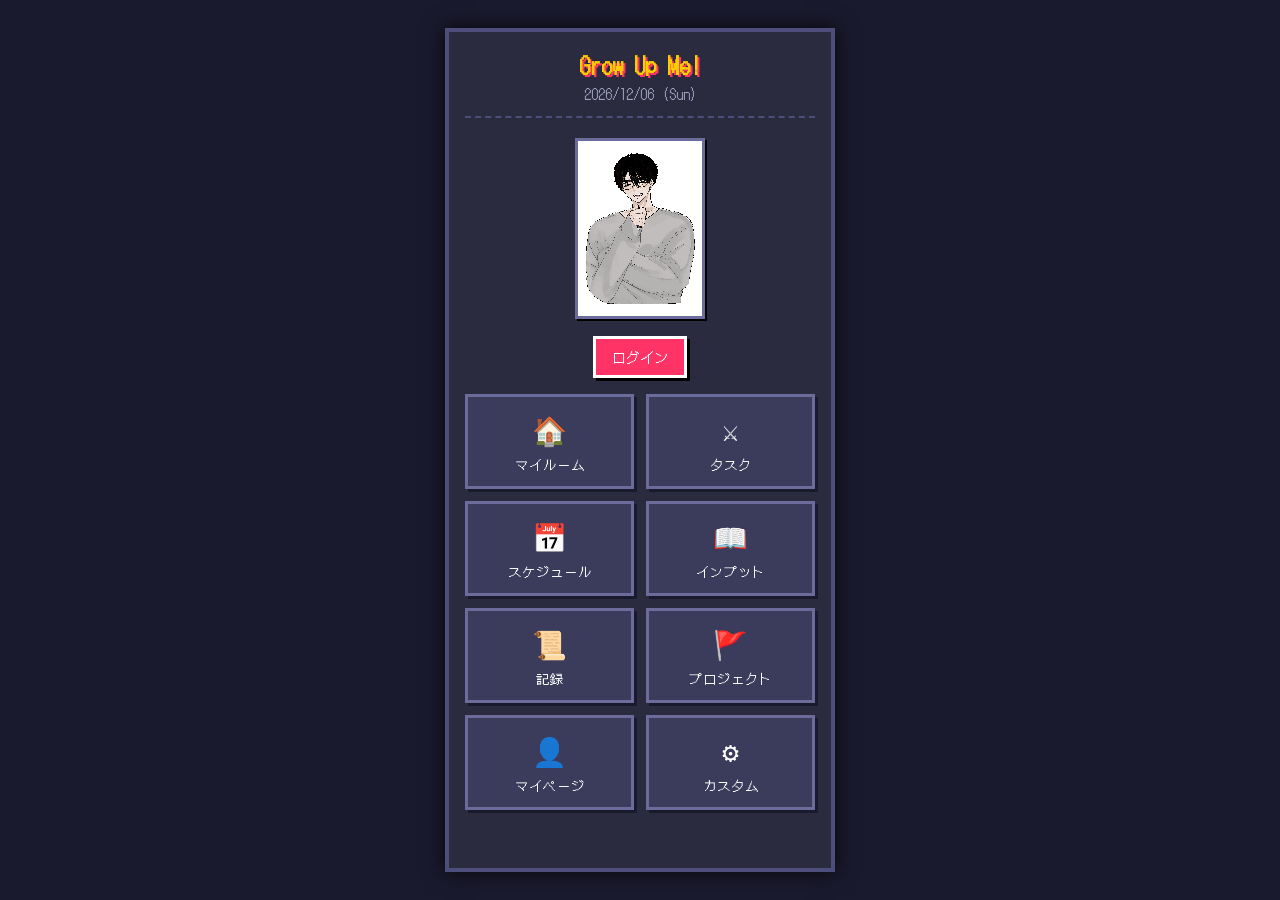
==== index.html @ ffae5933 "Add files via upload" ====
<!DOCTYPE html>
<html lang="ja">
<head>
    <meta charset="UTF-8">
    <meta name="viewport" content="width=device-width, initial-scale=1.0">
    <title>Grow Up Me! - ホーム</title>
    <!-- 修正: ../ を削除しました -->
    <link rel="stylesheet" href="style.css">
</head>
<body>
    <!-- 読み込み中画面 -->
    <div id="loading-screen" class="loading-screen">
        <div class="loading-content">
            <p class="loading-title">今日は何する？</p>
            <div class="loading-bar-container">
                <div id="loading-bar" class="loading-bar"></div>
            </div>
        </div>
    </div>

    <!-- メインコンテンツ -->
    <div id="app" class="app-container hidden">
        <header class="header">
            <h1 class="game-title">Grow Up Me!</h1>
            <div id="date-display" class="date-display">2026/07/31 (Fri)</div>
        </header>

        <!-- ログイン画面のコンテナ内など、配置したい場所に追加 -->
        <div class="login-image-container">
            <!-- 修正: ../ を削除しました -->
            <img src="home.gif" alt="ホーム画像" class="responsive-home-img">
        </div>

        <main class="main-content">
            <!-- ログインセクション -->
            <section id="login-section" class="login-section">
                <button id="login-btn" class="dot-btn">ログイン</button>
            </section>

            <!-- 8個のアイコン（2列表示） -->
            <nav class="icon-grid">
                <!-- 修正: すべてのリンクから ../ を削除しました -->
                <a href="room.html" class="icon-card">
                    <div class="icon-box">🏠</div>
                    <span>マイルーム</span>
                </a>
                <a href="task.html" class="icon-card">
                    <div class="icon-box">⚔️</div>
                    <span>タスク</span>
                </a>
                <a href="schedule.html" class="icon-card">
                    <div class="icon-box">📅</div>
                    <span>スケジュール</span>
                </a>
                <a href="input.html" class="icon-card">
                    <div class="icon-box">📖</div>
                    <span>インプット</span>
                </a>
                <a href="record.html" class="icon-card">
                    <div class="icon-box">📜</div>
                    <span>記録</span>
                </a>
                <a href="project.html" class="icon-card">
                    <div class="icon-box">🚩</div>
                    <span>プロジェクト</span>
                </a>
                <a href="mypage.html" class="icon-card">
                    <div class="icon-box">👤</div>
                    <span>マイページ</span>
                </a>
                <a href="custom.html" class="icon-card">
                    <div class="icon-box">⚙️</div>
                    <span>カスタム</span>
                </a>
            </nav>
        </main>
    </div>

    <!-- 修正: ../ を削除しました -->
    <script src="script.js"></script>
</body>
</html>
---- style.css ----
/* レトロゲーム風フォント・基本設定 */
@import url('https://fonts.googleapis.com/css2?family=DotGothic16&display=swap');

* {
    box-sizing: border-box;
    margin: 0;
    padding: 0;
}

body {
    background-color: #1a1a2e;
    color: #fff;
    font-family: 'DotGothic16', monospace;
    display: flex;
    justify-content: center;
    align-items: center;
    min-height: 100vh;
}

/* スマホフレームサイズ (iPhone12: 390×844) */
.app-container {
    width: 100vw;
    height: 100vh;
    max-width: 390px;
    max-height: 844px;
    background-color: #2b2b40;
    border: 4px solid #4e4e7c;
    display: flex;
    flex-direction: column;
    position: relative;
    overflow-y: auto;
    padding: 16px;
    box-shadow: 0 0 20px rgba(0, 0, 0, 0.8);
}

.hidden {
    display: none !important;
}

/* Loading画面 */
.loading-screen {
    position: fixed;
    top: 0;
    left: 0;
    width: 100vw;
    height: 100vh;
    background-color: #1a1a2e;
    display: flex;
    justify-content: center;
    align-items: center;
    z-index: 9999;
    font-family: 'DotGothic16', monospace;
}

.loading-content {
    text-align: center;
}

.loading-title {
    font-size: 24px;
    margin-bottom: 20px;
    color: #00ffcc;
    text-shadow: 2px 2px #ff00ff;
}

.loading-bar-container {
    width: 200px;
    height: 16px;
    border: 3px solid #fff;
    background-color: #000;
    margin: 0 auto;
    padding: 2px;
}

.loading-bar {
    width: 0%;
    height: 100%;
    background-color: #00ffcc;
    transition: width 1s linear;
}

/* ヘッダー */
.header {
    text-align: center;
    margin-bottom: 20px;
    border-bottom: 2px dashed #4e4e7c;
    padding-bottom: 12px;
}

.game-title {
    font-size: 22px;
    color: #ffcc00;
    text-shadow: 2px 2px #ff3366;
    margin-bottom: 4px;
}

.date-display {
    font-size: 14px;
    color: #a0a0c0;
}

/* ログインセクション */
.login-section {
    text-align: center;
    margin-bottom: 16px;
}

/* ドット風ボタン */
.dot-btn {
    background-color: #ff3366;
    color: #fff;
    border: 3px solid #fff;
    padding: 8px 16px;
    font-family: 'DotGothic16', monospace;
    font-size: 14px;
    cursor: pointer;
    box-shadow: 3px 3px 0px #000;
}

.dot-btn:active {
    transform: translate(2px, 2px);
    box-shadow: 1px 1px 0px #000;
}

.dot-btn.logged-in {
    background-color: #00cc66;
}

/* 8個のアイコン（2列グリッド） */
.icon-grid {
    display: grid;
    grid-template-columns: repeat(2, 1fr);
    gap: 12px;
    padding-bottom: 20px;
}

.icon-card {
    background-color: #3b3b5c;
    border: 3px solid #6b6b9c;
    padding: 12px 8px;
    text-align: center;
    text-decoration: none;
    color: #fff;
    display: flex;
    flex-direction: column;
    align-items: center;
    box-shadow: 3px 3px 0px #1a1a2e;
    transition: transform 0.1s;
}

.icon-card:active {
    transform: translate(2px, 2px);
    box-shadow: 1px 1px 0px #1a1a2e;
}

.icon-box {
    font-size: 28px;
    margin-bottom: 6px;
}

.icon-card span {
    font-size: 13px;
    letter-spacing: 1px;
}
.back-link {
    display: block;
    font-size: 12px;
    color: #00ffcc;
    text-decoration: none;
    margin-top: 4px;
}

.back-link:hover {
    text-decoration: underline;
}

.content-box {
    background-color: #3b3b5c;
    border: 2px solid #6b6b9c;
    padding: 12px;
    margin-bottom: 12px;
    font-size: 13px;
}

.input-area {
    display: flex;
    gap: 8px;
    margin-bottom: 12px;
}

.dot-input {
    flex: 1;
    background-color: #1a1a2e;
    border: 2px solid #fff;
    color: #fff;
    padding: 6px 8px;
    font-family: 'DotGothic16', monospace;
    font-size: 13px;
}

.dot-textarea {
    width: 100%;
    height: 80px;
    background-color: #1a1a2e;
    border: 2px solid #fff;
    color: #fff;
    padding: 6px 8px;
    font-family: 'DotGothic16', monospace;
    font-size: 13px;
    margin-bottom: 8px;
    resize: none;
}

.tab-container {
    display: flex;
    gap: 4px;
    margin-bottom: 8px;
}

.tab-btn {
    flex: 1;
    font-size: 11px;
    padding: 6px 2px;
    background-color: #2b2b40;
}

.tab-btn.active {
    background-color: #00ffcc;
    color: #000;
}

.dot-list {
    list-style: none;
}

.dot-list li {
    background-color: #3b3b5c;
    border: 2px solid #6b6b9c;
    padding: 8px;
    margin-bottom: 6px;
    font-size: 13px;
}

.calendar-header {
    display: flex;
    justify-content: space-between;
    align-items: center;
    margin-bottom: 8px;
    font-size: 14px;
}/* home.gif のレスポンシブ表示設定 */
.login-image-container {
    width: 100%;
    max-width: 200px; /* 必要に応じて最大幅を調整してください */
    margin: 0 auto 12px auto;
    text-align: center;
}

.responsive-home-img {
    width: 100%;
    height: auto;
    aspect-ratio: 359 / 500; /* ご指定の比率を固定 */
    object-fit: contain;
    image-rendering: pixelated; /* ドット絵・レトロ風の見た目にしたい場合 */
}

/* home.gif を格納しているコンテナの調整（さらに縮小） */
.login-image-container {
    width: 100%;
    max-width: 130px; /* ここを小さくすると画像全体がさらに縮小します（例: 120px〜150pxで調整） */
    margin: 0 auto 12px auto;
    text-align: center;
}

/* 画像本体と背景・枠線の設定 */
.responsive-home-img {
    width: 100%;
    height: auto;
    aspect-ratio: 359 / 500; /* ご指定の比率を維持 */
    object-fit: contain;
    image-rendering: pixelated; /* ドット絵の輪郭をくっきりさせる場合 */
    
    /* 背景を白くし、枠で囲む設定 */
    background-color: #ffffff;
    padding: 6px; /* 画像と枠の間の余白（不要なら0pxにしてください） */
    border: 3px solid #6b6b9c; /* ゲーム風の枠線色（他の枠線と合わせる場合） */
    box-shadow: 2px 2px 0px #000000; /* ドット絵風の影（お好みで） */
}
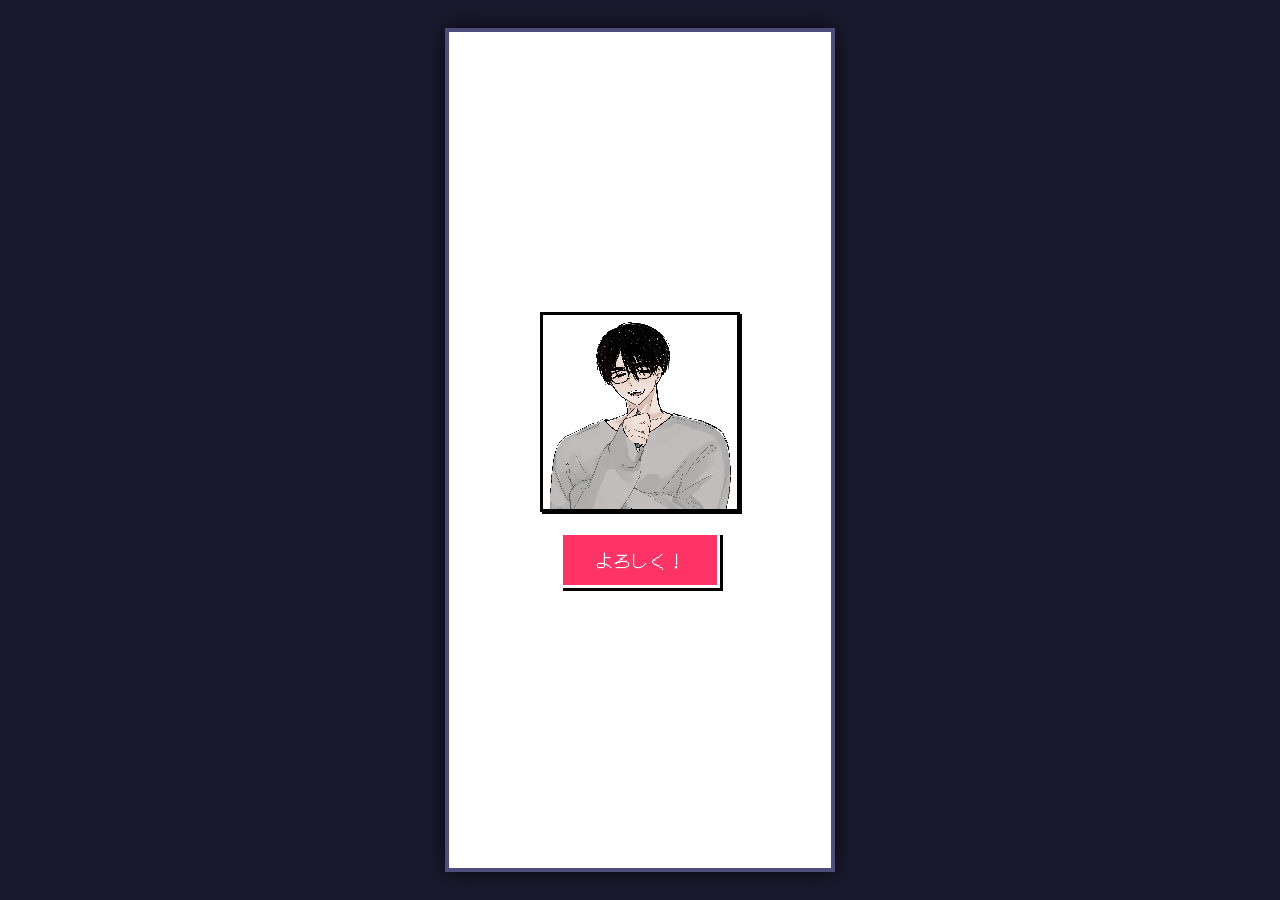
==== commit 61c7a500: "Add files via upload" ====
--- a/index.html
+++ b/index.html
@@ -2,14 +2,14 @@
 <html lang="ja">
 <head>
     <meta charset="UTF-8">
-    <meta name="viewport" content="width=device-width, initial-scale=1.0">
+    <meta name="viewport" content="width=device-width, initial-scale=1.0, maximum-scale=1.0, user-scalable=no">
     <title>Grow Up Me! - ホーム</title>
-    <!-- 修正: ../ を削除しました -->
     <link rel="stylesheet" href="style.css">
 </head>
 <body>
-    <!-- 読み込み中画面 -->
-    <div id="loading-screen" class="loading-screen">
+    <!-- ローディング画面 (各ページ遷移時) -->
+    <div id="loading-screen" class="loading-screen hidden">
+        <img src="aruku.gif" id="loading-aruku" class="loading-aruku hidden" alt="aruku">
         <div class="loading-content">
             <p class="loading-title">今日は何する？</p>
             <div class="loading-bar-container">
@@ -18,57 +18,99 @@
         </div>
     </div>
 
-    <!-- メインコンテンツ -->
-    <div id="app" class="app-container hidden">
-        <header class="header">
-            <h1 class="game-title">Grow Up Me!</h1>
-            <div id="date-display" class="date-display">2026/07/31 (Fri)</div>
-        </header>
-
-        <!-- ログイン画面のコンテナ内など、配置したい場所に追加 -->
-        <div class="login-image-container">
-            <!-- 修正: ../ を削除しました -->
-            <img src="home.gif" alt="ホーム画像" class="responsive-home-img">
+    <!-- アプリ全体コンテナ -->
+    <div id="app" class="app-container home-container">
+        <!-- 記憶リセット時の初めまして画面 -->
+        <div id="first-login-screen" class="first-login-overlay hidden">
+            <div class="first-login-content">
+                <div class="img-crop-bottom first-login-img-container">
+                    <img src="1home.PNG" alt="初めまして" class="character-img">
+                </div>
+               <div id="first-login-dialogue-box" class="dialogue-box hidden"> <!-- ← ここにidを追加し、最初はhiddenで隠しておく -->
+    <p id="first-login-text">……お前、誰だっけ？<br>……まあいい、俺はいつでもここにいる。<br>よろしくな。</p>
+</div>
+<button id="first-login-btn" class="dot-btn large-btn">よろしく！</button>
+            </div>
         </div>
 
-        <main class="main-content">
-            <!-- ログインセクション -->
-            <section id="login-section" class="login-section">
-                <button id="login-btn" class="dot-btn">ログイン</button>
-            </section>
+        <!-- 月末の別れ画面 -->
+        <div id="reset-warning-screen" class="reset-warning-overlay hidden">
+            <div class="reset-warning-content">
+                <div class="img-crop-bottom reset-warning-img-container">
+                    <img src="home5.png" alt="お別れ" class="character-img">
+                </div>
+                <div class="dialogue-box">
+                    <p id="reset-warning-text"></p>
+                </div>
+            </div>
+        </div>
 
-            <!-- 8個のアイコン（2列表示） -->
+        <!-- ページ共通ナビゲーションメニュー -->
+        <div class="top-nav">
+            <span class="nav-title">ホーム</span>
+            <button id="nav-toggle-btn" class="nav-btn">≡</button>
+        </div>
+        
+        <div id="global-menu" class="global-menu hidden">
+            <button id="menu-close-btn" class="menu-close-btn">×</button>
+            <ul class="menu-list">
+                <li><a href="index.html">ホーム</a></li>
+                <li><a href="room.html">マイルーム</a></li>
+                <li><a href="task.html">タスク一覧・締切</a></li>
+                <li><a href="input.html">インプット</a></li>
+                <li><a href="record.html">記録</a></li>
+                <li><a href="project.html">プロジェクト</a></li>
+                <li><a href="mypage.html">マイページ</a></li>
+                <li><a href="custom.html">カスタム</a></li>
+            </ul>
+        </div>
+
+        <!-- ホーム独自コンテンツ -->
+        <main class="home-main">
+            <div class="home-header">
+                <div id="date-display" class="date-display">2026/08/01 (Sat)</div>
+            </div>
+
+            <div class="character-section">
+                <div class="character-img-wrapper img-crop-bottom">
+                    <img id="home-character-img" src="home.gif" alt="ホーム画像" class="character-img">
+                </div>
+            </div>
+
+            <div class="login-action-section">
+                <button id="daily-login-btn" class="dot-btn large-btn">ログイン</button>
+            </div>
+
             <nav class="icon-grid">
-                <!-- 修正: すべてのリンクから ../ を削除しました -->
-                <a href="room.html" class="icon-card">
+                <a href="room.html" class="icon-card" data-page="room">
                     <div class="icon-box">🏠</div>
                     <span>マイルーム</span>
                 </a>
-                <a href="task.html" class="icon-card">
+                <a href="task.html" class="icon-card" data-page="task">
                     <div class="icon-box">⚔️</div>
                     <span>タスク</span>
                 </a>
-                <a href="schedule.html" class="icon-card">
+                <a href="schedule.html" class="icon-card" data-page="schedule">
                     <div class="icon-box">📅</div>
                     <span>スケジュール</span>
                 </a>
-                <a href="input.html" class="icon-card">
+                <a href="input.html" class="icon-card" data-page="input">
                     <div class="icon-box">📖</div>
                     <span>インプット</span>
                 </a>
-                <a href="record.html" class="icon-card">
+                <a href="record.html" class="icon-card" data-page="record">
                     <div class="icon-box">📜</div>
                     <span>記録</span>
                 </a>
-                <a href="project.html" class="icon-card">
+                <a href="project.html" class="icon-card" data-page="project">
                     <div class="icon-box">🚩</div>
                     <span>プロジェクト</span>
                 </a>
-                <a href="mypage.html" class="icon-card">
+                <a href="mypage.html" class="icon-card" data-page="mypage">
                     <div class="icon-box">👤</div>
                     <span>マイページ</span>
                 </a>
-                <a href="custom.html" class="icon-card">
+                <a href="custom.html" class="icon-card" data-page="custom">
                     <div class="icon-box">⚙️</div>
                     <span>カスタム</span>
                 </a>
@@ -76,7 +118,6 @@
         </main>
     </div>
 
-    <!-- 修正: ../ を削除しました -->
     <script src="script.js"></script>
 </body>
 </html>
--- a/style.css
+++ b/style.css
@@ -1,6 +1,16 @@
-/* レトロゲーム風フォント・基本設定 */
 @import url('https://fonts.googleapis.com/css2?family=DotGothic16&display=swap');
 
+:root {
+    --bg-color: #1a1a2e;
+    --app-bg: #2b2b40;
+    --border-color: #4e4e7c;
+    --text-color: #fff;
+    --accent-color: #00ffcc;
+    --btn-primary: #ff3366;
+    --btn-secondary: #00cc66;
+    --card-bg: #3b3b5c;
+    --card-border: #6b6b9c;
+}
 * {
     box-sizing: border-box;
     margin: 0;
@@ -8,122 +18,356 @@
 }
 
 body {
-    background-color: #1a1a2e;
-    color: #fff;
+    background-color: var(--bg-color);
+    color: var(--text-color);
     font-family: 'DotGothic16', monospace;
     display: flex;
     justify-content: center;
     align-items: center;
     min-height: 100vh;
+    overflow: hidden;
 }
 
 /* スマホフレームサイズ (iPhone12: 390×844) */
 .app-container {
-    width: 100vw;
+    width: 100%;
     height: 100vh;
     max-width: 390px;
     max-height: 844px;
-    background-color: #2b2b40;
-    border: 4px solid #4e4e7c;
+    background-color: var(--app-bg);
+    border: 4px solid var(--border-color);
     display: flex;
     flex-direction: column;
     position: relative;
     overflow-y: auto;
-    padding: 16px;
+    overflow-x: hidden;
     box-shadow: 0 0 20px rgba(0, 0, 0, 0.8);
+}
+
+@media (max-width: 480px) {
+    .app-container {
+        max-width: 100%;
+        max-height: 100vh;
+        border: none;
+        box-shadow: none;
+    }
 }
 
 .hidden {
     display: none !important;
 }
 
-/* Loading画面 */
+/* 共通ユーティリティ */
+.content-box {
+    background-color: var(--card-bg);
+    border: 2px solid var(--card-border);
+    padding: 16px;
+    margin-bottom: 16px;
+    width: 100%;
+    border-radius: 4px;
+}
+
+.dot-input, .dot-textarea {
+    background-color: var(--bg-color);
+    border: 2px solid #fff;
+    color: #fff;
+    padding: 10px;
+    font-family: inherit;
+    font-size: 14px;
+    width: 100%;
+    border-radius: 4px;
+}
+
+.dot-textarea {
+    resize: vertical;
+    min-height: 80px;
+    margin-bottom: 8px;
+}
+
+.dot-input:focus, .dot-textarea:focus {
+    outline: none;
+    border-color: var(--accent-color);
+}
+
+.tab-container {
+    display: flex;
+    width: 100%;
+    border-bottom: 2px solid var(--border-color);
+}
+
+.tab-btn {
+    flex: 1;
+    background-color: var(--card-bg);
+    color: #fff;
+    border: none;
+    padding: 10px;
+    cursor: pointer;
+    font-size: 14px;
+}
+
+.tab-btn.active {
+    background-color: var(--accent-color);
+    color: #000;
+    font-weight: bold;
+}
+
+.dot-list {
+    list-style: none;
+    padding: 0;
+    margin: 0;
+}
+
+.sub-title {
+    font-size: 16px;
+    color: var(--accent-color);
+    margin-bottom: 12px;
+    border-bottom: 1px dashed var(--border-color);
+    padding-bottom: 4px;
+}
+
+.dot-btn {
+    background-color: var(--btn-primary);
+    color: #fff;
+    border: 3px solid #fff;
+    padding: 8px 16px;
+    font-family: inherit;
+    font-size: 14px;
+    cursor: pointer;
+    box-shadow: 3px 3px 0px #000;
+    transition: transform 0.1s, box-shadow 0.1s;
+}
+
+.dot-btn:active {
+    transform: translate(2px, 2px);
+    box-shadow: 1px 1px 0px #000;
+}
+
+.dot-btn.large-btn {
+    padding: 12px 32px;
+    font-size: 18px;
+}
+
+/* 画像トリミング用クラス */
+.img-crop-bottom {
+    width: 100%;
+    aspect-ratio: 1 / 1; 
+    overflow: hidden;
+    display: flex;
+    justify-content: center;
+    align-items: flex-start;
+    border: 3px solid var(--card-border);
+    background-color: #fff;
+    padding: 4px;
+    box-shadow: 2px 2px 0px #000;
+}
+
+.character-img {
+    width: 100%;
+    height: 140%; 
+    object-fit: cover;
+    object-position: top;
+    image-rendering: pixelated;
+}
+
+/* メニュー・ナビゲーション */
+.top-nav {
+    display: flex;
+    justify-content: space-between;
+    align-items: center;
+    padding: 12px 16px;
+    border-bottom: 2px dashed var(--border-color);
+    background-color: var(--app-bg);
+    position: sticky;
+    top: 0;
+    z-index: 100;
+}
+
+.nav-title {
+    font-size: 18px;
+    color: var(--accent-color);
+    flex: 1;
+    text-align: center;
+}
+
+.nav-btn {
+    background: none;
+    border: none;
+    color: #fff;
+    font-size: 24px;
+    cursor: pointer;
+    width: 32px;
+}
+
+.nav-home-btn {
+    text-decoration: none;
+    font-size: 20px;
+    width: 32px;
+}
+
+.global-menu {
+    position: absolute;
+    top: 0;
+    right: 0;
+    width: 250px;
+    height: 100%;
+    background-color: rgba(26, 26, 46, 0.95);
+    border-left: 3px solid var(--border-color);
+    z-index: 200;
+    padding: 20px;
+    display: flex;
+    flex-direction: column;
+}
+
+.menu-close-btn {
+    align-self: flex-end;
+    background: none;
+    border: none;
+    color: #fff;
+    font-size: 28px;
+    cursor: pointer;
+    margin-bottom: 20px;
+}
+
+.menu-list {
+    list-style: none;
+}
+
+.menu-list li {
+    margin-bottom: 16px;
+}
+
+.menu-list a {
+    color: #fff;
+    text-decoration: none;
+    font-size: 16px;
+    display: block;
+    padding: 8px;
+    border-bottom: 1px dashed var(--border-color);
+}
+
+.menu-list a:hover {
+    color: var(--accent-color);
+}
+
+/* ローディング画面 */
 .loading-screen {
-    position: fixed;
+    position: absolute;
     top: 0;
     left: 0;
-    width: 100vw;
-    height: 100vh;
-    background-color: #1a1a2e;
+    width: 100%;
+    height: 100%;
+    background-color: var(--bg-color);
     display: flex;
     justify-content: center;
     align-items: center;
     z-index: 9999;
-    font-family: 'DotGothic16', monospace;
 }
 
 .loading-content {
     text-align: center;
+    z-index: 10001; /* aruku.gifの上に表示 */
 }
 
 .loading-title {
     font-size: 24px;
+    color: #fff;
     margin-bottom: 20px;
-    color: #00ffcc;
-    text-shadow: 2px 2px #ff00ff;
 }
 
 .loading-bar-container {
     width: 200px;
-    height: 16px;
-    border: 3px solid #fff;
-    background-color: #000;
+    height: 12px;
+    background-color: var(--card-border);
+    border: 2px solid #fff;
     margin: 0 auto;
-    padding: 2px;
+    overflow: hidden;
 }
 
 .loading-bar {
     width: 0%;
     height: 100%;
-    background-color: #00ffcc;
-    transition: width 1s linear;
-}
-
-/* ヘッダー */
-.header {
+    background-color: var(--accent-color);
+    transition: width 0.1s linear;
+}
+
+.loading-aruku {
+	display: none !important;
+    position: absolute;
+    width: 64px;
+    height: 64px;
+    image-rendering: pixelated;
+    transition: all 0.2s linear;
+    z-index: 10000;
+}
+
+/* 初回ログイン・特殊画面オーバーレイ */
+.first-login-overlay, .reset-warning-overlay {
+    position: absolute;
+    top: 0;
+    left: 0;
+    width: 100%;
+    height: 100%;
+    background-color: #fff;
+    color: #000;
+    display: flex;
+    justify-content: center;
+    align-items: center;
+    z-index: 9000;
+    transition: opacity 1s;
+}
+
+.first-login-content, .reset-warning-content {
+    width: 90%;
     text-align: center;
+    display: flex;
+    flex-direction: column;
+    align-items: center;
+    gap: 20px;
+}
+
+.first-login-img-container, .reset-warning-img-container {
+    width: 200px;
+    border-color: #000;
+}
+
+.dialogue-box {
+    border: 3px solid #000;
+    padding: 16px;
+    width: 100%;
+    min-height: 80px;
+    font-size: 16px;
+    text-align: left;
+    background: #fff;
+    color: #000;
+    position: relative;
+}
+
+/* ホーム画面専用 */
+.home-main {
+    padding: 16px;
+    display: flex;
+    flex-direction: column;
+    align-items: center;
+    flex: 1;
+}
+
+.home-header {
+    margin-bottom: 16px;
+}
+
+.date-display {
+    font-size: 18px;
+    color: var(--accent-color);
+}
+
+.character-section {
+    width: 100%;
+    max-width: 220px;
     margin-bottom: 20px;
-    border-bottom: 2px dashed #4e4e7c;
-    padding-bottom: 12px;
-}
-
-.game-title {
-    font-size: 22px;
-    color: #ffcc00;
-    text-shadow: 2px 2px #ff3366;
-    margin-bottom: 4px;
-}
-
-.date-display {
-    font-size: 14px;
-    color: #a0a0c0;
-}
-
-/* ログインセクション */
-.login-section {
-    text-align: center;
-    margin-bottom: 16px;
-}
-
-/* ドット風ボタン */
-.dot-btn {
-    background-color: #ff3366;
-    color: #fff;
-    border: 3px solid #fff;
-    padding: 8px 16px;
-    font-family: 'DotGothic16', monospace;
-    font-size: 14px;
-    cursor: pointer;
-    box-shadow: 3px 3px 0px #000;
-}
-
-.dot-btn:active {
-    transform: translate(2px, 2px);
-    box-shadow: 1px 1px 0px #000;
-}
-
-.dot-btn.logged-in {
-    background-color: #00cc66;
+}
+
+.login-action-section {
+    margin-bottom: 24px;
 }
 
 /* 8個のアイコン（2列グリッド） */
@@ -131,157 +375,35 @@
     display: grid;
     grid-template-columns: repeat(2, 1fr);
     gap: 12px;
+    width: 100%;
     padding-bottom: 20px;
 }
 
 .icon-card {
-    background-color: #3b3b5c;
-    border: 3px solid #6b6b9c;
-    padding: 12px 8px;
+    background-color: var(--card-bg);
+    border: 3px solid var(--card-border);
+    padding: 16px 8px;
     text-align: center;
     text-decoration: none;
     color: #fff;
     display: flex;
     flex-direction: column;
     align-items: center;
-    box-shadow: 3px 3px 0px #1a1a2e;
+    box-shadow: 3px 3px 0px var(--bg-color);
     transition: transform 0.1s;
 }
 
 .icon-card:active {
     transform: translate(2px, 2px);
-    box-shadow: 1px 1px 0px #1a1a2e;
+    box-shadow: 1px 1px 0px var(--bg-color);
 }
 
 .icon-box {
-    font-size: 28px;
-    margin-bottom: 6px;
+    font-size: 32px;
+    margin-bottom: 8px;
 }
 
 .icon-card span {
-    font-size: 13px;
-    letter-spacing: 1px;
-}
-.back-link {
-    display: block;
-    font-size: 12px;
-    color: #00ffcc;
-    text-decoration: none;
-    margin-top: 4px;
-}
-
-.back-link:hover {
-    text-decoration: underline;
-}
-
-.content-box {
-    background-color: #3b3b5c;
-    border: 2px solid #6b6b9c;
-    padding: 12px;
-    margin-bottom: 12px;
-    font-size: 13px;
-}
-
-.input-area {
-    display: flex;
-    gap: 8px;
-    margin-bottom: 12px;
-}
-
-.dot-input {
-    flex: 1;
-    background-color: #1a1a2e;
-    border: 2px solid #fff;
-    color: #fff;
-    padding: 6px 8px;
-    font-family: 'DotGothic16', monospace;
-    font-size: 13px;
-}
-
-.dot-textarea {
-    width: 100%;
-    height: 80px;
-    background-color: #1a1a2e;
-    border: 2px solid #fff;
-    color: #fff;
-    padding: 6px 8px;
-    font-family: 'DotGothic16', monospace;
-    font-size: 13px;
-    margin-bottom: 8px;
-    resize: none;
-}
-
-.tab-container {
-    display: flex;
-    gap: 4px;
-    margin-bottom: 8px;
-}
-
-.tab-btn {
-    flex: 1;
-    font-size: 11px;
-    padding: 6px 2px;
-    background-color: #2b2b40;
-}
-
-.tab-btn.active {
-    background-color: #00ffcc;
-    color: #000;
-}
-
-.dot-list {
-    list-style: none;
-}
-
-.dot-list li {
-    background-color: #3b3b5c;
-    border: 2px solid #6b6b9c;
-    padding: 8px;
-    margin-bottom: 6px;
-    font-size: 13px;
-}
-
-.calendar-header {
-    display: flex;
-    justify-content: space-between;
-    align-items: center;
-    margin-bottom: 8px;
     font-size: 14px;
-}/* home.gif のレスポンシブ表示設定 */
-.login-image-container {
-    width: 100%;
-    max-width: 200px; /* 必要に応じて最大幅を調整してください */
-    margin: 0 auto 12px auto;
-    text-align: center;
-}
-
-.responsive-home-img {
-    width: 100%;
-    height: auto;
-    aspect-ratio: 359 / 500; /* ご指定の比率を固定 */
-    object-fit: contain;
-    image-rendering: pixelated; /* ドット絵・レトロ風の見た目にしたい場合 */
-}
-
-/* home.gif を格納しているコンテナの調整（さらに縮小） */
-.login-image-container {
-    width: 100%;
-    max-width: 130px; /* ここを小さくすると画像全体がさらに縮小します（例: 120px〜150pxで調整） */
-    margin: 0 auto 12px auto;
-    text-align: center;
-}
-
-/* 画像本体と背景・枠線の設定 */
-.responsive-home-img {
-    width: 100%;
-    height: auto;
-    aspect-ratio: 359 / 500; /* ご指定の比率を維持 */
-    object-fit: contain;
-    image-rendering: pixelated; /* ドット絵の輪郭をくっきりさせる場合 */
-    
-    /* 背景を白くし、枠で囲む設定 */
-    background-color: #ffffff;
-    padding: 6px; /* 画像と枠の間の余白（不要なら0pxにしてください） */
-    border: 3px solid #6b6b9c; /* ゲーム風の枠線色（他の枠線と合わせる場合） */
-    box-shadow: 2px 2px 0px #000000; /* ドット絵風の影（お好みで） */
+    font-weight: bold;
 }
